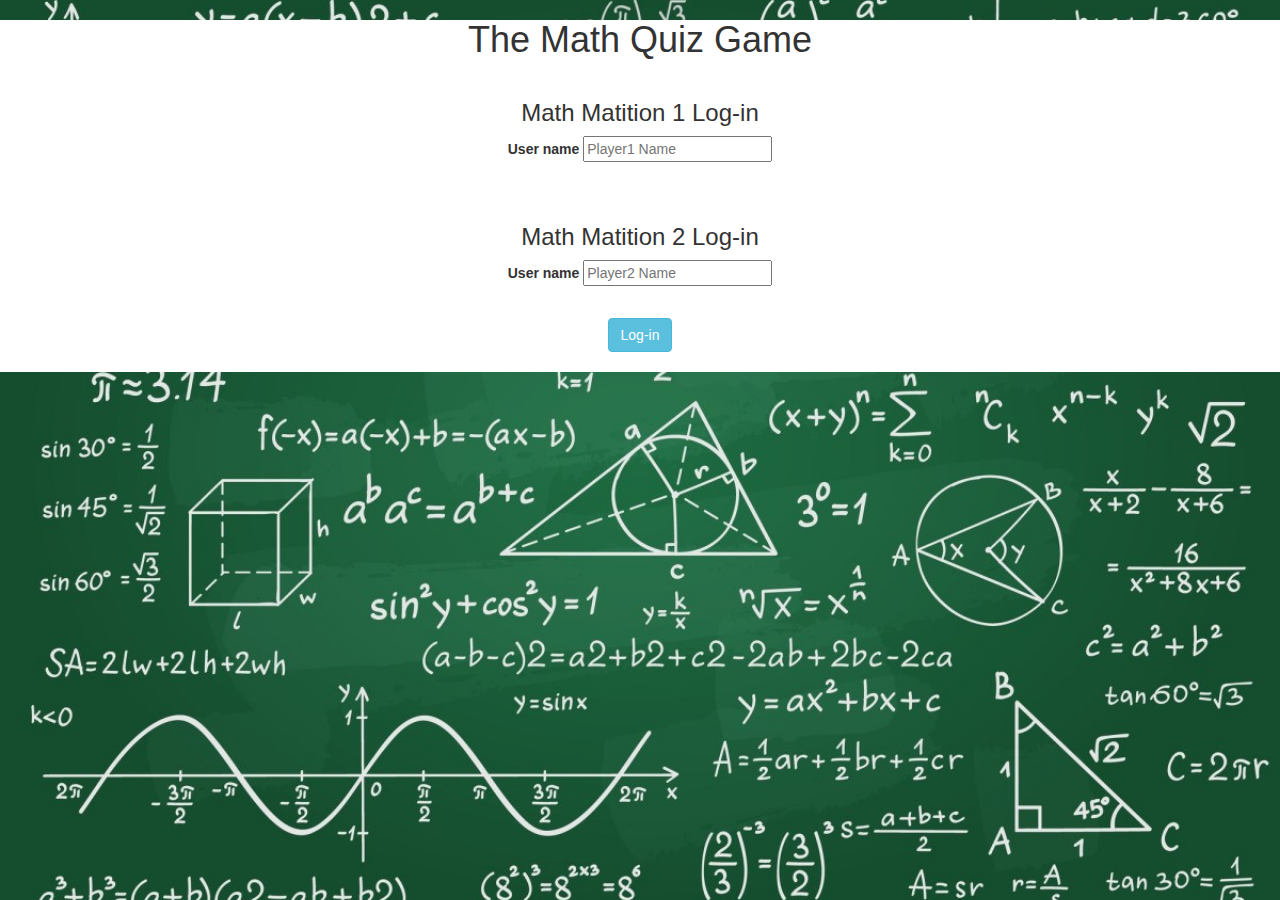
==== index.html @ dc05459e "Add files via upload" ====
<!DOCTYPE html>
<html>
<head>
	<title>Math Quiz</title>

<meta name="viewport" content="width=device-width, initial-scale=1">
<link rel="stylesheet" href="https://maxcdn.bootstrapcdn.com/bootstrap/3.4.0/css/bootstrap.min.css">
<script src="https://ajax.googleapis.com/ajax/libs/jquery/3.4.1/jquery.min.js"></script>
<script src="https://maxcdn.bootstrapcdn.com/bootstrap/3.4.0/js/bootstrap.min.js"></script>

<link rel="stylesheet" type="text/css" href="style.css">

<script src="game_login.js"></script>
</head>
<body>
	<center>
<h1>The Math Quiz Game</h1>

<div class="col-lg-6 col-sm-8 col-xs-11 col-md-7 login_div1">
	<h3>Math Matition 1 Log-in</h3>
	<label>User name</label>
	<input id="player1_name_input" placeholder="Player1 Name" class="foam-control">
	<br>
</div>
<br>
<div class="col-lg-6 col-sm-8 col-xs-11 col-md-7 login_div2">
	<h3>Math Matition 2 Log-in</h3>
	<label>User name</label>
	<input id="player2_name_input" placeholder="Player2 Name" class="foam-control">
	<br>
</div>
<br>
<button class="btn btn-info" onclick="start_game()">Log-in</button>
<br>
<br>
</center>
</body>
</html>
---- style.css ----
body
{
	text-align: center;
	background-image:"#math.jpeg";
}
html { 
	background: url(math.jpeg) no-repeat center center fixed; 
	-webkit-background-size: cover;
	-moz-background-size: cover;
	-o-background-size: cover;
	background-size: cover;
  }

	.login_div1 , .login_div2
	{
		background: white;
		padding: 10px;
		float: none;
		border-radius: 15px;
	}


#player1_name , #player2_name
{
	display: inline-block;
	margin-left: 20px;
}
#word
{
	width: 60%;
}
#word_display
{
	letter-spacing: 5px;
}
#output
{
background: white;
border-radius: 10px;
border-top: 10px solid #AA4465;
padding: 10px;
float: none;
text-align: left;
}
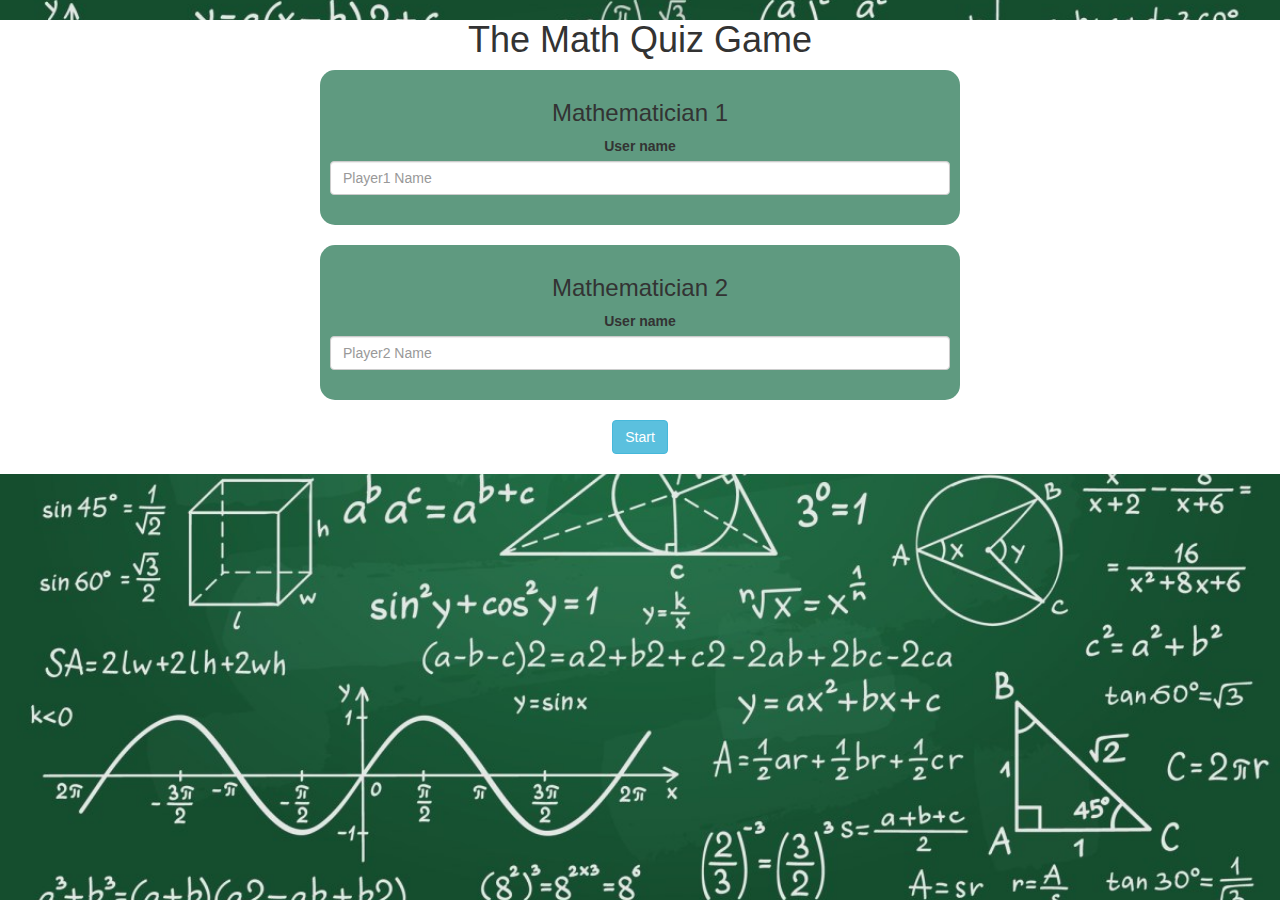
==== commit 1b4c755d: "Add files via upload" ====
--- a/index.html
+++ b/index.html
@@ -17,20 +17,20 @@
 <h1>The Math Quiz Game</h1>
 
 <div class="col-lg-6 col-sm-8 col-xs-11 col-md-7 login_div1">
-	<h3>Math Matition 1 Log-in</h3>
+	<h3>Mathematician 1</h3>
 	<label>User name</label>
-	<input id="player1_name_input" placeholder="Player1 Name" class="foam-control">
+	<input id="player1_name_input" placeholder="Player1 Name" class="form-control">
 	<br>
 </div>
 <br>
 <div class="col-lg-6 col-sm-8 col-xs-11 col-md-7 login_div2">
-	<h3>Math Matition 2 Log-in</h3>
+	<h3>Mathematician 2</h3>
 	<label>User name</label>
-	<input id="player2_name_input" placeholder="Player2 Name" class="foam-control">
+	<input id="player2_name_input" placeholder="Player2 Name" class="form-control">
 	<br>
 </div>
 <br>
-<button class="btn btn-info" onclick="start_game()">Log-in</button>
+<button class="btn btn-info" onclick="start_game()">Start</button>
 <br>
 <br>
 </center>
--- a/style.css
+++ b/style.css
@@ -13,7 +13,7 @@
 
 	.login_div1 , .login_div2
 	{
-		background: white;
+		background: #5F9A80;
 		padding: 10px;
 		float: none;
 		border-radius: 15px;
